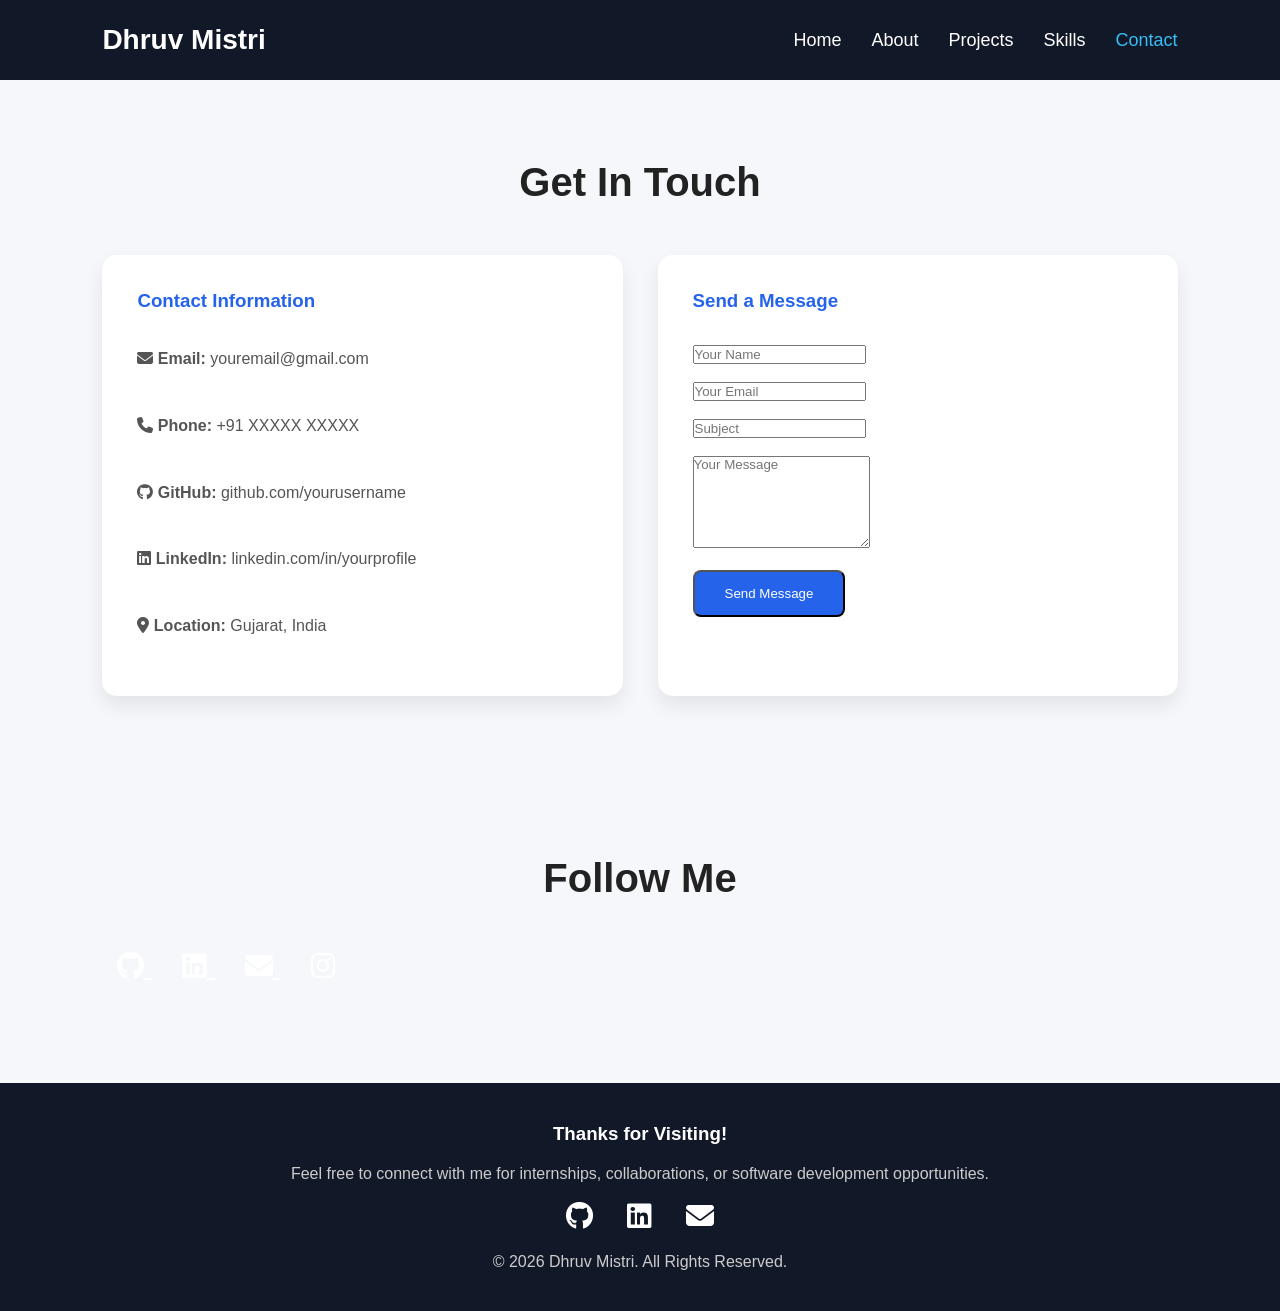
==== contact.html @ d87c46f0 "initial commit" ====
<!DOCTYPE html>
<html lang="en">

<head>

    <meta charset="UTF-8">

    <meta name="viewport" content="width=device-width, initial-scale=1.0">

    <title>Contact | Dhruv Mistri</title>

    <link rel="stylesheet" href="style.css">

    <link rel="stylesheet" href="responsive.css">

    <link rel="stylesheet"
        href="https://cdnjs.cloudflare.com/ajax/libs/font-awesome/6.5.1/css/all.min.css">

</head>

<body>

    <!-- Navigation -->

    <nav>

        <div class="logo">
            Dhruv Mistri
        </div>

        <ul>

            <li><a href="index.html">Home</a></li>

            <li><a href="about.html">About</a></li>

            <li><a href="projects.html">Projects</a></li>

            <li><a href="skills.html">Skills</a></li>

            <li><a href="contact.html" class="active">Contact</a></li>

        </ul>

    </nav>

    <!-- Contact Section -->

    <section class="featured">

        <h2>Get In Touch</h2>

        <div class="project-container">

            <!-- Contact Information -->

            <div class="project-card">

                <h3>Contact Information</h3>

                <br>

                <p>
                    <i class="fas fa-envelope"></i>
                    <strong>Email:</strong>
                    youremail@gmail.com
                </p>

                <br>

                <p>
                    <i class="fas fa-phone"></i>
                    <strong>Phone:</strong>
                    +91 XXXXX XXXXX
                </p>

                <br>

                <p>
                    <i class="fab fa-github"></i>
                    <strong>GitHub:</strong>
                    github.com/yourusername
                </p>

                <br>

                <p>
                    <i class="fab fa-linkedin"></i>
                    <strong>LinkedIn:</strong>
                    linkedin.com/in/yourprofile
                </p>

                <br>

                <p>
                    <i class="fas fa-location-dot"></i>
                    <strong>Location:</strong>
                    Gujarat, India
                </p>

            </div>

            <!-- Contact Form -->

            <div class="project-card">

                <h3>Send a Message</h3>

                <br>

                <form>

                    <input type="text"
                        placeholder="Your Name"
                        required>

                    <br><br>

                    <input type="email"
                        placeholder="Your Email"
                        required>

                    <br><br>

                    <input type="text"
                        placeholder="Subject"
                        required>

                    <br><br>

                    <textarea
                        rows="6"
                        placeholder="Your Message"
                        required></textarea>

                    <br><br>

                    <button
                        class="btn"
                        type="submit">

                        Send Message

                    </button>

                </form>

            </div>

        </div>

    </section>

    <!-- Social Links -->

    <section class="featured">

        <h2>Follow Me</h2>

        <div class="social">

            <a href="https://github.com/yourusername">

                <i class="fab fa-github"></i>

            </a>

            <a href="https://linkedin.com/in/yourprofile">

                <i class="fab fa-linkedin"></i>

            </a>

            <a href="mailto:youremail@gmail.com">

                <i class="fas fa-envelope"></i>

            </a>

            <a href="#">

                <i class="fab fa-instagram"></i>

            </a>

        </div>

    </section>

    <!-- Footer -->

    <footer>

        <h3>Thanks for Visiting!</h3>

        <p>

            Feel free to connect with me for internships,
            collaborations, or software development opportunities.

        </p>

        <br>

        <div class="social">

            <a href="#"><i class="fab fa-github"></i></a>

            <a href="#"><i class="fab fa-linkedin"></i></a>

            <a href="#"><i class="fas fa-envelope"></i></a>

        </div>

        <p>

            © 2026 Dhruv Mistri. All Rights Reserved.

        </p>

    </footer>

    <script src="script.js"></script>

</body>

</html>
---- style.css ----
*{
    margin:0;
    padding:0;
    box-sizing:border-box;
    font-family:'Poppins',sans-serif;
}

html{
    scroll-behavior:smooth;
}

body{
    background:#f5f7fa;
    color:#222;
}

/* Navigation */

nav{
    width:100%;
    height:80px;
    background:#111827;
    display:flex;
    justify-content:space-between;
    align-items:center;
    padding:0 8%;
    position:sticky;
    top:0;
    z-index:1000;
}

.logo{
    color:#fff;
    font-size:28px;
    font-weight:bold;
}

nav ul{
    display:flex;
    list-style:none;
}

nav ul li{
    margin-left:30px;
}

nav ul li a{
    text-decoration:none;
    color:white;
    font-size:18px;
    transition:.3s;
}

nav ul li a:hover,
nav ul li a.active{
    color:#38bdf8;
}

/* Hero */

.hero{
    display:flex;
    justify-content:space-between;
    align-items:center;
    min-height:90vh;
    padding:70px 8%;
}

.hero-left{
    width:55%;
}

.hero-left h1{
    font-size:32px;
    margin-bottom:10px;
}

.hero-left h2{
    font-size:55px;
    color:#2563eb;
}

.hero-left h3{
    font-size:28px;
    margin:15px 0;
    color:#444;
}

.hero-left p{
    line-height:1.8;
    margin-bottom:30px;
    color:#555;
    font-size:18px;
}

.buttons{
    display:flex;
    gap:20px;
}

.btn{
    padding:14px 30px;
    background:#2563eb;
    color:white;
    text-decoration:none;
    border-radius:8px;
    transition:.3s;
}

.btn:hover{
    background:#1d4ed8;
}

.btn2{
    padding:14px 30px;
    border:2px solid #2563eb;
    color:#2563eb;
    border-radius:8px;
    text-decoration:none;
    transition:.3s;
}

.btn2:hover{
    background:#2563eb;
    color:white;
}

/* Profile Image */

.hero-right{
    width:40%;
    text-align:center;
}

.hero-right img{
    width:350px;
    height:350px;
    object-fit:cover;
    border-radius:50%;
    border:8px solid white;
    box-shadow:0 15px 40px rgba(0,0,0,.2);
}

/* Highlights */

.highlights{
    display:grid;
    grid-template-columns:repeat(3,1fr);
    gap:30px;
    padding:80px 8%;
}

.card{
    background:white;
    padding:40px;
    text-align:center;
    border-radius:15px;
    transition:.4s;
    box-shadow:0 10px 20px rgba(0,0,0,.08);
}

.card:hover{
    transform:translateY(-10px);
}

.card i{
    font-size:45px;
    color:#2563eb;
    margin-bottom:20px;
}

.card h3{
    font-size:35px;
    margin-bottom:10px;
}

/* Featured Projects */

.featured{
    padding:80px 8%;
}

.featured h2{
    text-align:center;
    font-size:40px;
    margin-bottom:50px;
}

.project-container{
    display:grid;
    grid-template-columns:repeat(2,1fr);
    gap:35px;
}

.project-card{
    background:white;
    padding:35px;
    border-radius:15px;
    box-shadow:0 10px 20px rgba(0,0,0,.08);
    transition:.4s;
}

.project-card:hover{
    transform:translateY(-8px);
}

.project-card h3{
    margin-bottom:15px;
    color:#2563eb;
}

.project-card p{
    margin-bottom:20px;
    line-height:1.8;
    color:#555;
}

.project-card a{
    text-decoration:none;
    color:#2563eb;
    font-weight:bold;
}

/* Footer */

footer{
    background:#111827;
    color:white;
    text-align:center;
    padding:40px 20px;
}

footer h3{
    margin-bottom:20px;
}

.social{
    margin-bottom:20px;
}

.social a{
    color:white;
    font-size:28px;
    margin:0 15px;
    transition:.3s;
}

.social a:hover{
    color:#38bdf8;
}

footer p{
    margin-top:15px;
    color:#ccc;
}
---- responsive.css ----
/* ===========================
   Responsive Design
=========================== */

/* Large Tablets */

@media (max-width: 992px){

    nav{
        flex-direction: column;
        height: auto;
        padding: 20px;
    }

    nav ul{
        margin-top: 20px;
        flex-wrap: wrap;
        justify-content: center;
    }

    nav ul li{
        margin: 10px 15px;
    }

    .hero{
        flex-direction: column-reverse;
        text-align: center;
        padding: 60px 6%;
    }

    .hero-left,
    .hero-right{
        width: 100%;
    }

    .hero-right{
        margin-bottom: 40px;
    }

    .hero-right img{
        width: 300px;
        height: 300px;
    }

    .buttons{
        justify-content: center;
    }

    .highlights{
        grid-template-columns: repeat(2,1fr);
    }

    .project-container{
        grid-template-columns: 1fr;
    }

}


/* Mobile */

@media (max-width:768px){

    .logo{
        font-size:24px;
    }

    nav ul{
        flex-direction: column;
        align-items:center;
    }

    nav ul li{
        margin:12px 0;
    }

    .hero{
        min-height:auto;
        padding:50px 25px;
    }

    .hero-left h1{
        font-size:24px;
    }

    .hero-left h2{
        font-size:42px;
    }

    .hero-left h3{
        font-size:22px;
    }

    .hero-left p{
        font-size:16px;
    }

    .hero-right img{
        width:250px;
        height:250px;
    }

    .buttons{
        flex-direction:column;
        align-items:center;
        gap:15px;
    }

    .btn,
    .btn2{
        width:220px;
        text-align:center;
    }

    .highlights{
        grid-template-columns:1fr;
        padding:60px 25px;
    }

    .featured{
        padding:60px 25px;
    }

    .featured h2{
        font-size:32px;
    }

    .card{
        padding:30px;
    }

    .project-card{
        padding:25px;
    }

}


/* Small Phones */

@media (max-width:480px){

    nav{
        padding:15px;
    }

    .logo{
        font-size:20px;
    }

    .hero-left h2{
        font-size:34px;
    }

    .hero-left h3{
        font-size:20px;
    }

    .hero-right img{
        width:200px;
        height:200px;
    }

    .featured h2{
        font-size:28px;
    }

    .card i{
        font-size:36px;
    }

    .card h3{
        font-size:28px;
    }

    footer{
        padding:30px 15px;
    }

    .social a{
        font-size:24px;
        margin:0 10px;
    }

}
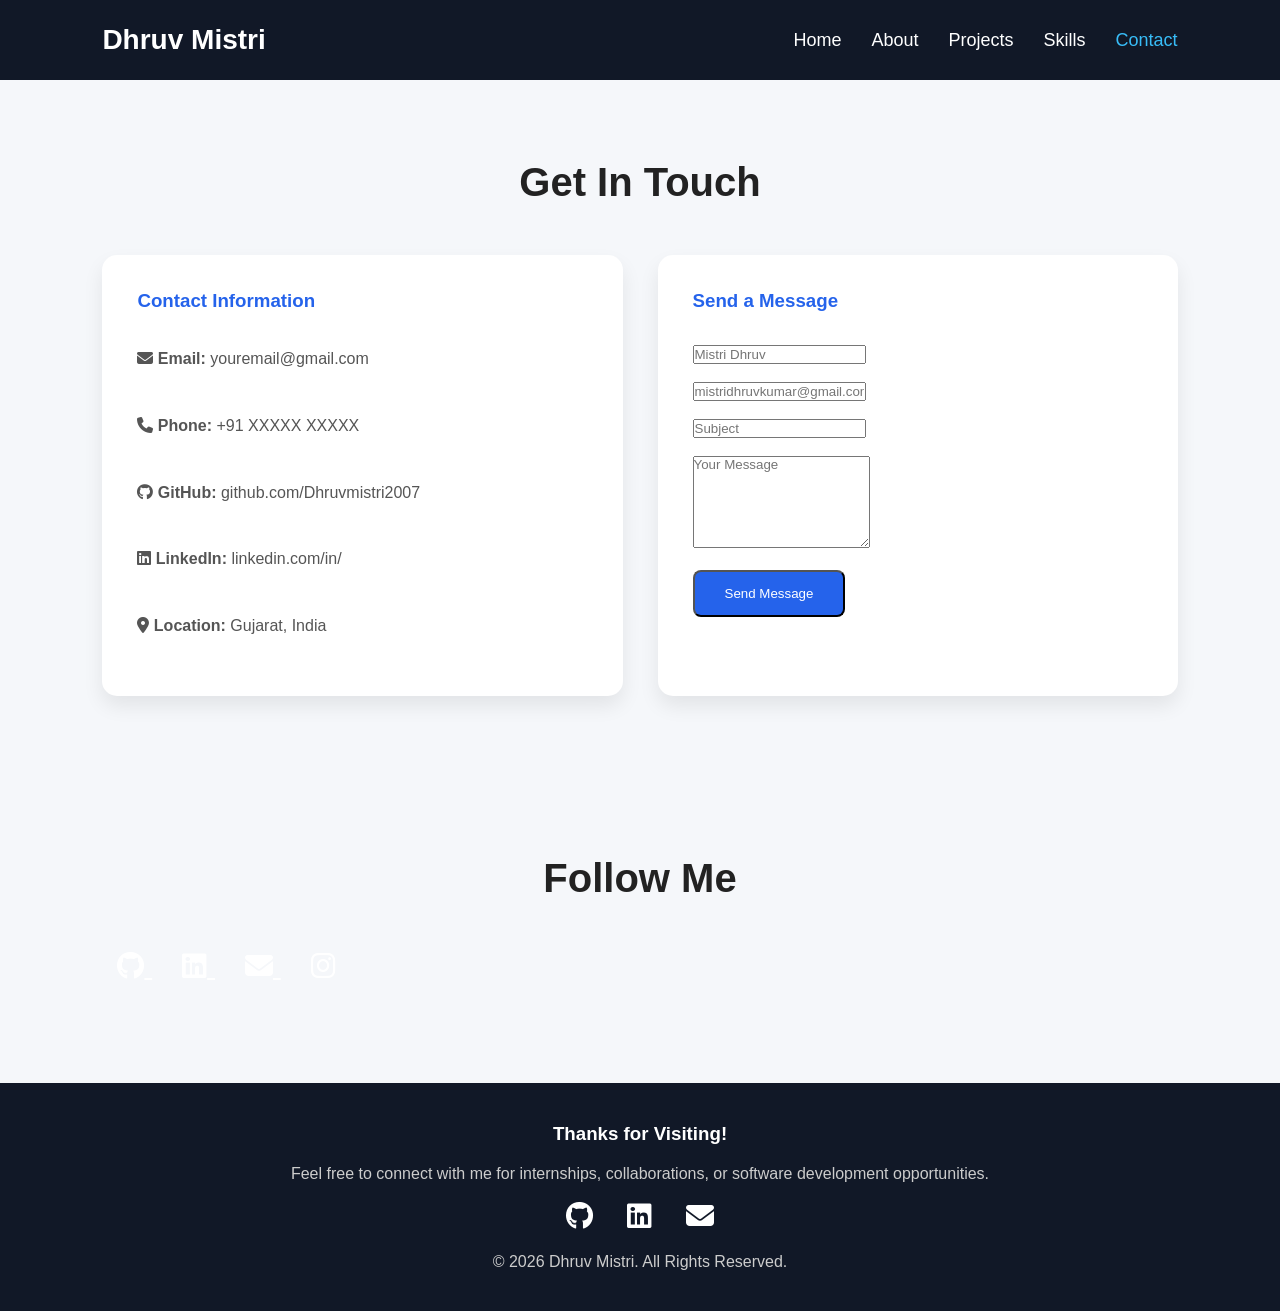
==== commit c09f96dd: ". Updated contact information and placeholders in the contact form." ====
--- a/contact.html
+++ b/contact.html
@@ -79,7 +79,7 @@
                 <p>
                     <i class="fab fa-github"></i>
                     <strong>GitHub:</strong>
-                    github.com/yourusername
+                    github.com/Dhruvmistri2007
                 </p>
 
                 <br>
@@ -87,7 +87,7 @@
                 <p>
                     <i class="fab fa-linkedin"></i>
                     <strong>LinkedIn:</strong>
-                    linkedin.com/in/yourprofile
+                    linkedin.com/in/
                 </p>
 
                 <br>
@@ -111,13 +111,13 @@
                 <form>
 
                     <input type="text"
-                        placeholder="Your Name"
+                        placeholder="Mistri Dhruv"
                         required>
 
                     <br><br>
 
                     <input type="email"
-                        placeholder="Your Email"
+                        placeholder="mistridhruvkumar@gmail.com"
                         required>
 
                     <br><br>
@@ -159,7 +159,7 @@
 
         <div class="social">
 
-            <a href="https://github.com/yourusername">
+            <a href="https://github.com/Dhruvmistri2007">
 
                 <i class="fab fa-github"></i>
 
@@ -171,7 +171,7 @@
 
             </a>
 
-            <a href="mailto:youremail@gmail.com">
+            <a href="mailto: mistridhruvkumar@gmail.com">
 
                 <i class="fas fa-envelope"></i>
 
@@ -224,4 +224,4 @@
 
 </body>
 
-</html>+</html>
